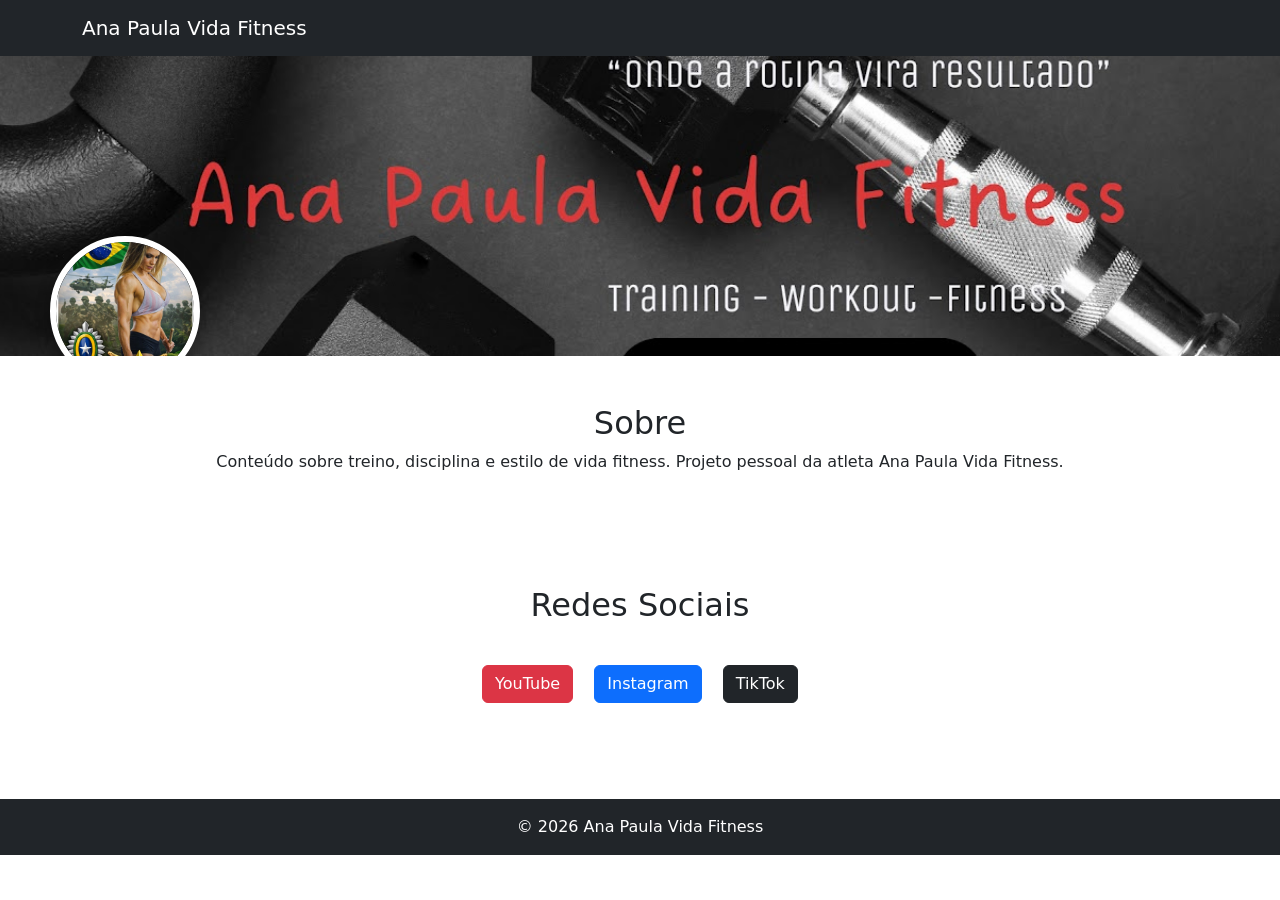
==== index.html @ 6a42a774 "adiciona site inicial. Este projeto é um portfólio web pessoal, desenvolvido com HTML, CSS, Bootstra" ====
<!DOCTYPE html>
<html lang="pt-br">

<head>

<meta charset="UTF-8">
<meta name="viewport" content="width=device-width, initial-scale=1.0">

<title>Ana Paula Vida Fitness</title>

<link rel="stylesheet" href="style.css">

<link href="https://cdn.jsdelivr.net/npm/bootstrap@5.3.2/dist/css/bootstrap.min.css" rel="stylesheet">

</head>

<body>

<!-- MENU SUPERIOR -->

<nav class="navbar navbar-dark bg-dark">
<div class="container">
<a class="navbar-brand" href="#">Ana Paula Vida Fitness</a>
</div>
</nav>


<!-- BANNER + FOTO PERFIL -->

<header class="banner">

<img src="channels4_banner.jpg" class="banner-img">

<img src="fotoperfil.jpeg" class="foto-perfil">

</header>


<!-- SOBRE -->

<section class="container text-center p-5">

<h2>Sobre</h2>

<p>
Conteúdo sobre treino, disciplina e estilo de vida fitness.
Projeto pessoal da atleta Ana Paula Vida Fitness.
</p>

</section>


<!-- REDES SOCIAIS -->

<section class="container text-center p-5">

<h2>Redes Sociais</h2>

<br>

<a class="btn btn-danger m-2" target="_blank"
href="https://www.youtube.com/@anapaulavidafitness">
YouTube
</a>

<a class="btn btn-primary m-2" target="_blank"
href="https://www.instagram.com/anapaulavidafitness/">
Instagram
</a>

<a class="btn btn-dark m-2" target="_blank"
href="https://www.tiktok.com/@anapaulavidafitness">
TikTok
</a>

</section>


<!-- RODAPÉ -->

<footer class="bg-dark text-white text-center p-3">

© 2026 Ana Paula Vida Fitness

</footer>

</body>

</html>
---- style.css ----
body{
    margin:0;
    font-family: Arial, Helvetica, sans-serif;
    background:#ffffff;
}

/* BANNER */

header{
    position:relative;
    width:100%;
    height:300px;
    overflow:hidden;
}

header img{
    width:100%;
    height:300px;
    object-fit:cover;
}

/* FOTO PERFIL SOBRE O BANNER */

.foto-perfil{
position:absolute;
bottom:-30px;
left:50px;
width:150px;
height:150px;
border-radius:50%;
border:6px solid white;
object-fit:cover;
box-shadow:0 4px 15px rgba(0,0,0,0.3);
}

/* SEÇÕES */

section{
    padding-top:80px;
}

/* BOTÕES */

.btn{
    font-weight:bold;
    border-radius:30px;
    padding:10px 20px;
}

/* RODAPÉ */

footer{
    margin-top:40px;
}
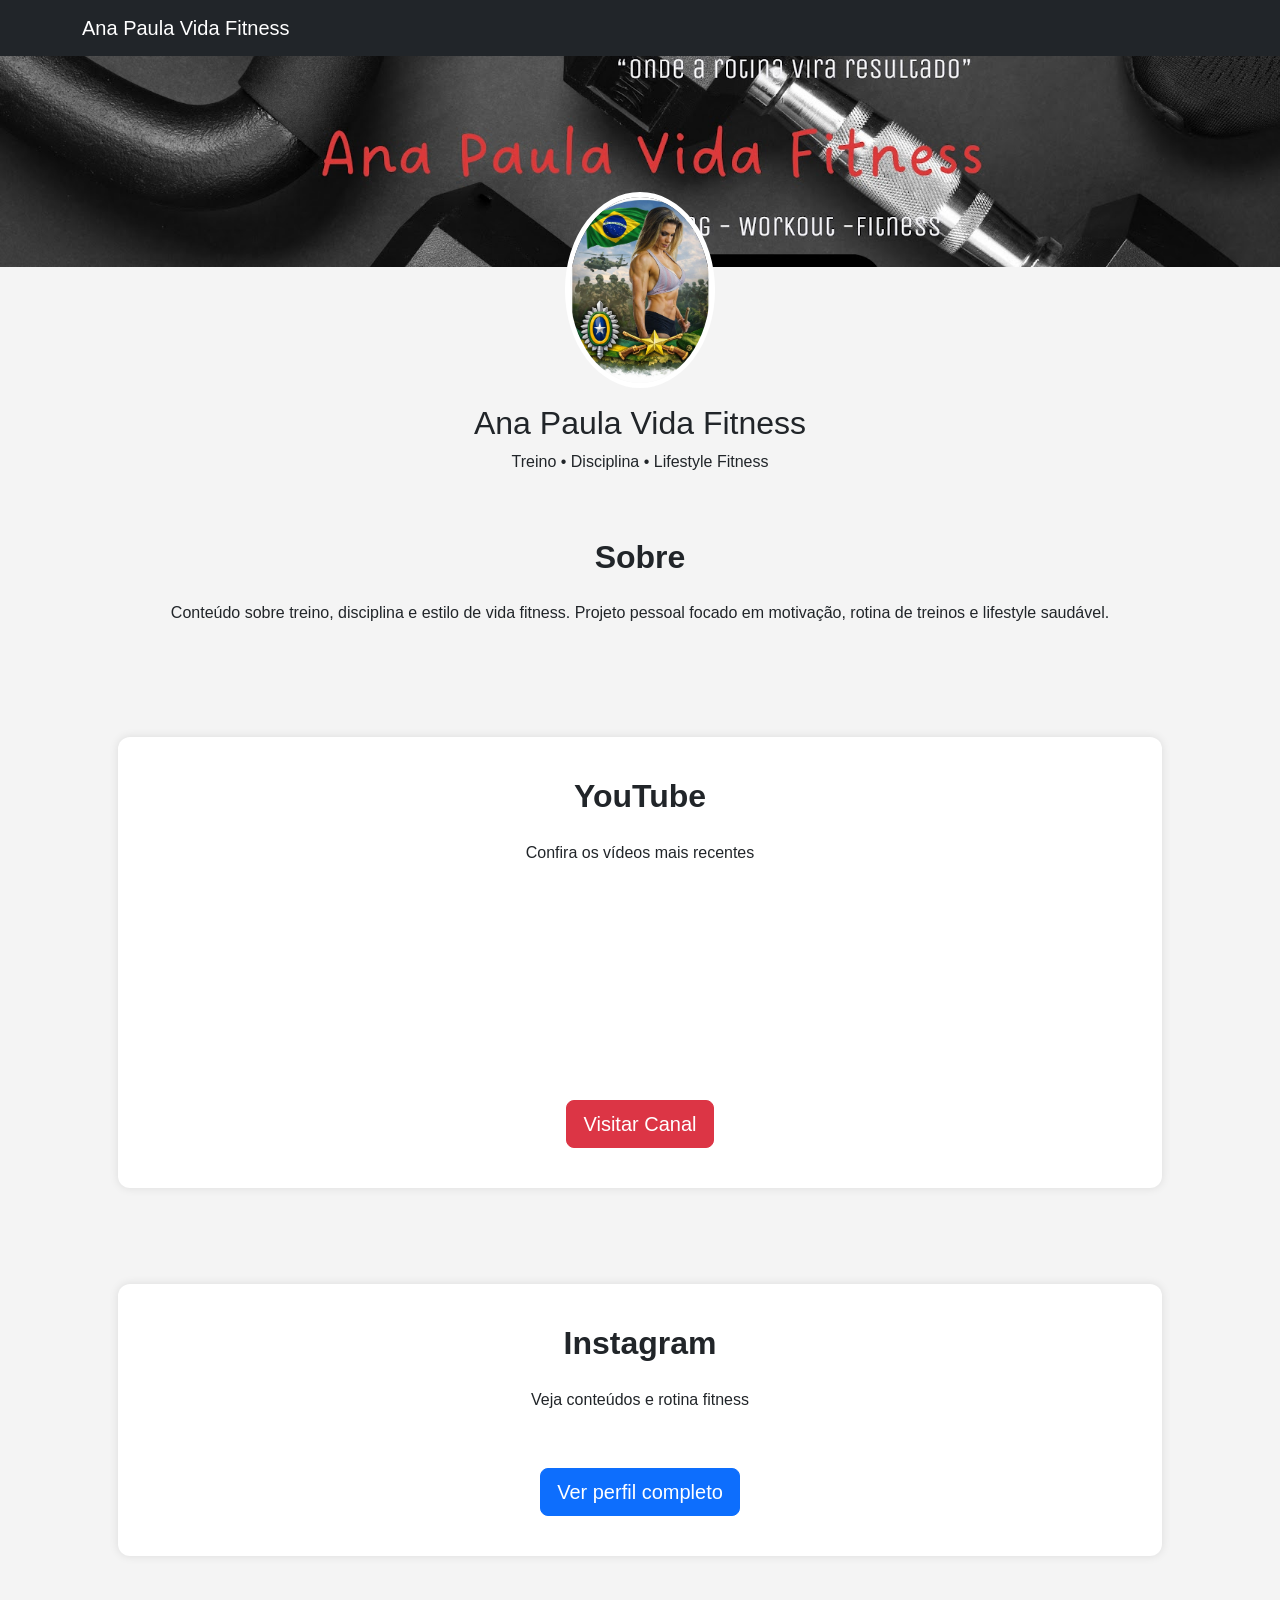
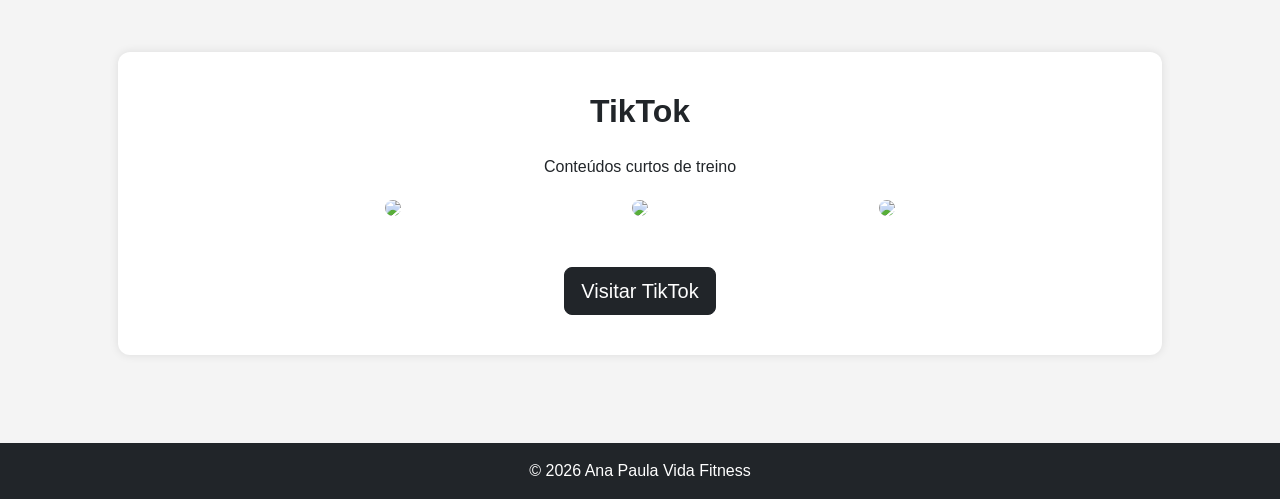
==== commit 93612a67: "Update index.html" ====
--- a/index.html
+++ b/index.html
@@ -8,15 +8,56 @@
 
 <title>Ana Paula Vida Fitness</title>
 
-<link rel="stylesheet" href="style.css">
+<meta name="description" content="Site oficial da atleta fitness Ana Paula Vida Fitness. Conteúdo sobre treino, disciplina e lifestyle fitness.">
 
 <link href="https://cdn.jsdelivr.net/npm/bootstrap@5.3.2/dist/css/bootstrap.min.css" rel="stylesheet">
 
+<style>
+
+body{
+background:#f4f4f4;
+font-family:Arial, Helvetica, sans-serif;
+}
+
+.banner-img{
+width:100%;
+max-height:350px;
+object-fit:cover;
+}
+
+.foto-perfil{
+margin-top:-75px;
+border:5px solid white;
+}
+
+.section-title{
+font-weight:bold;
+margin-bottom:25px;
+}
+
+.social-box{
+background:white;
+padding:40px;
+border-radius:12px;
+box-shadow:0 0 10px rgba(0,0,0,0.1);
+}
+
+.tiktok-img{
+width:100%;
+border-radius:10px;
+}
+
+footer{
+margin-top:40px;
+}
+
+</style>
+
 </head>
 
 <body>
 
-<!-- MENU SUPERIOR -->
+<!-- MENU -->
 
 <nav class="navbar navbar-dark bg-dark">
 <div class="container">
@@ -25,13 +66,19 @@
 </nav>
 
 
-<!-- BANNER + FOTO PERFIL -->
-
-<header class="banner">
+<!-- BANNER -->
+
+<header class="text-center">
 
 <img src="channels4_banner.jpg" class="banner-img">
 
-<img src="fotoperfil.jpeg" class="foto-perfil">
+<br>
+
+<img src="fotoperfil.jpeg" class="rounded-circle foto-perfil" width="150">
+
+<h2 class="mt-3">Ana Paula Vida Fitness</h2>
+
+<p>Treino • Disciplina • Lifestyle Fitness</p>
 
 </header>
 
@@ -40,38 +87,142 @@
 
 <section class="container text-center p-5">
 
-<h2>Sobre</h2>
+<h2 class="section-title">Sobre</h2>
 
 <p>
 Conteúdo sobre treino, disciplina e estilo de vida fitness.
-Projeto pessoal da atleta Ana Paula Vida Fitness.
+Projeto pessoal focado em motivação, rotina de treinos e lifestyle saudável.
 </p>
 
 </section>
 
 
-<!-- REDES SOCIAIS -->
-
-<section class="container text-center p-5">
-
-<h2>Redes Sociais</h2>
-
-<br>
-
-<a class="btn btn-danger m-2" target="_blank"
-href="https://www.youtube.com/@anapaulavidafitness">
-YouTube
-</a>
-
-<a class="btn btn-primary m-2" target="_blank"
-href="https://www.instagram.com/anapaulavidafitness/">
-Instagram
-</a>
-
-<a class="btn btn-dark m-2" target="_blank"
-href="https://www.tiktok.com/@anapaulavidafitness">
-TikTok
-</a>
+<!-- YOUTUBE -->
+
+<section class="container p-5">
+
+<div class="social-box text-center">
+
+<h2 class="section-title">YouTube</h2>
+
+<p>Confira os vídeos mais recentes</p>
+
+<div class="row justify-content-center">
+
+<div class="col-md-4 mb-4">
+<div class="ratio ratio-16x9">
+<iframe src="https://www.youtube.com/embed/DgDXRHen3Mg" allowfullscreen></iframe>
+</div>
+</div>
+
+<div class="col-md-4 mb-4">
+<div class="ratio ratio-16x9">
+<iframe src="https://www.youtube.com/embed/JvtIF5Rs4ok" allowfullscreen></iframe>
+</div>
+</div>
+
+<div class="col-md-4 mb-4">
+<div class="ratio ratio-16x9">
+<iframe src="https://www.youtube.com/embed/hwV5B0cuWHI" allowfullscreen></iframe>
+</div>
+</div>
+
+</div>
+
+<br>
+
+<a class="btn btn-danger btn-lg"
+href="https://www.youtube.com/@anapaulavidafitness"
+target="_blank">
+
+Visitar Canal
+
+</a>
+
+</div>
+
+</section>
+
+
+<!-- INSTAGRAM -->
+
+<section class="container p-5">
+
+<div class="social-box text-center">
+
+<h2 class="section-title">Instagram</h2>
+
+<p>Veja conteúdos e rotina fitness</p>
+
+<div style="display:flex; justify-content:center;">
+
+<blockquote
+class="instagram-media"
+data-instgrm-permalink="https://www.instagram.com/anapaulavidafitness/"
+data-instgrm-version="14"
+style="max-width:540px;">
+</blockquote>
+
+</div>
+
+<br>
+
+<a class="btn btn-primary btn-lg"
+href="https://www.instagram.com/anapaulavidafitness/"
+target="_blank">
+
+Ver perfil completo
+
+</a>
+
+</div>
+
+</section>
+
+
+<!-- TIKTOK -->
+
+<section class="container p-5">
+
+<div class="social-box text-center">
+
+<h2 class="section-title">TikTok</h2>
+
+<p>Conteúdos curtos de treino</p>
+
+<div class="row justify-content-center">
+
+<div class="col-md-3 mb-4">
+<a href="https://www.tiktok.com/@anapaulavidafitness" target="_blank">
+<img src="https://static.vecteezy.com/system/resources/previews/023/986/939/non_2x/tiktok-logo-tiktok-logo-transparent-tiktok-icon-transparent-free-free-png.png" class="tiktok-img">
+</a>
+</div>
+
+<div class="col-md-3 mb-4">
+<a href="https://www.tiktok.com/@anapaulavidafitness" target="_blank">
+<img src="https://static.vecteezy.com/system/resources/previews/023/986/939/non_2x/tiktok-logo-tiktok-logo-transparent-tiktok-icon-transparent-free-free-png.png" class="tiktok-img">
+</a>
+</div>
+
+<div class="col-md-3 mb-4">
+<a href="https://www.tiktok.com/@anapaulavidafitness" target="_blank">
+<img src="https://static.vecteezy.com/system/resources/previews/023/986/939/non_2x/tiktok-logo-tiktok-logo-transparent-tiktok-icon-transparent-free-free-png.png" class="tiktok-img">
+</a>
+</div>
+
+</div>
+
+<br>
+
+<a class="btn btn-dark btn-lg"
+href="https://www.tiktok.com/@anapaulavidafitness"
+target="_blank">
+
+Visitar TikTok
+
+</a>
+
+</div>
 
 </section>
 
@@ -84,6 +235,8 @@
 
 </footer>
 
+
+<script async src="https://www.instagram.com/embed.js"></script>
+
 </body>
-
-</html>+</html>
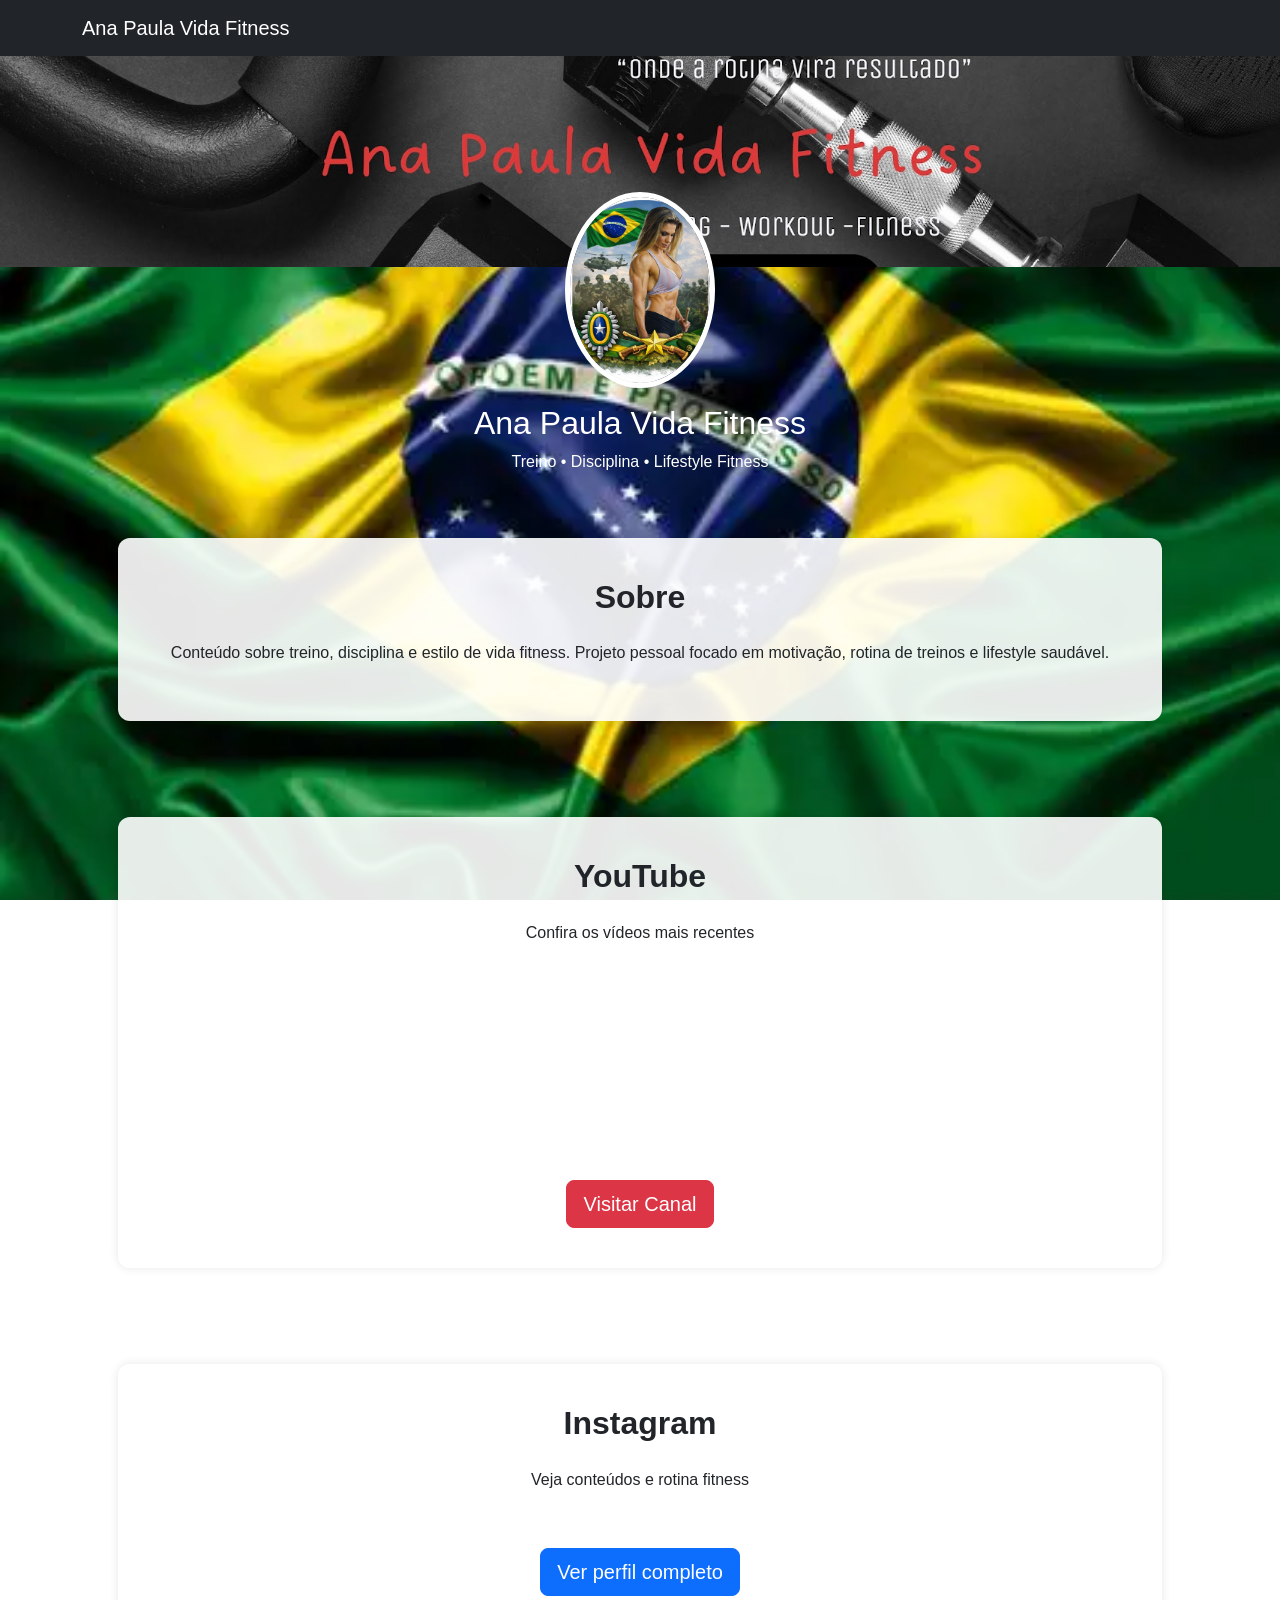
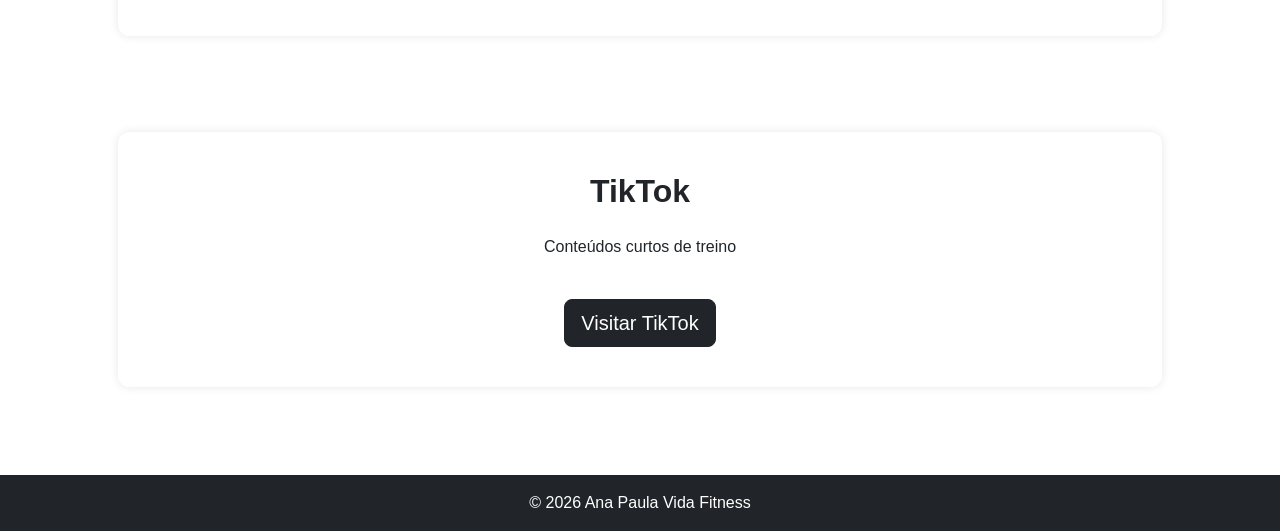
==== commit c1028e1f: "Update index.html" ====
--- a/index.html
+++ b/index.html
@@ -15,8 +15,13 @@
 <style>
 
 body{
-background:#f4f4f4;
+
+background-image:url("bandeira.webp");
+background-size:cover;
+background-attachment:fixed;
+
 font-family:Arial, Helvetica, sans-serif;
+
 }
 
 .banner-img{
@@ -35,11 +40,18 @@
 margin-bottom:25px;
 }
 
+/* caixas com fundo transparente para ver a bandeira */
+
 .social-box{
-background:white;
+
+background:rgba(255,255,255,0.9);
+
 padding:40px;
+
 border-radius:12px;
+
 box-shadow:0 0 10px rgba(0,0,0,0.1);
+
 }
 
 .tiktok-img{
@@ -76,16 +88,18 @@
 
 <img src="fotoperfil.jpeg" class="rounded-circle foto-perfil" width="150">
 
-<h2 class="mt-3">Ana Paula Vida Fitness</h2>
-
-<p>Treino • Disciplina • Lifestyle Fitness</p>
+<h2 class="mt-3 text-white">Ana Paula Vida Fitness</h2>
+
+<p class="text-white">Treino • Disciplina • Lifestyle Fitness</p>
 
 </header>
 
 
 <!-- SOBRE -->
 
-<section class="container text-center p-5">
+<section class="container p-5">
+
+<div class="social-box text-center">
 
 <h2 class="section-title">Sobre</h2>
 
@@ -93,6 +107,8 @@
 Conteúdo sobre treino, disciplina e estilo de vida fitness.
 Projeto pessoal focado em motivação, rotina de treinos e lifestyle saudável.
 </p>
+
+</div>
 
 </section>
 
@@ -190,28 +206,6 @@
 
 <p>Conteúdos curtos de treino</p>
 
-<div class="row justify-content-center">
-
-<div class="col-md-3 mb-4">
-<a href="https://www.tiktok.com/@anapaulavidafitness" target="_blank">
-<img src="https://static.vecteezy.com/system/resources/previews/023/986/939/non_2x/tiktok-logo-tiktok-logo-transparent-tiktok-icon-transparent-free-free-png.png" class="tiktok-img">
-</a>
-</div>
-
-<div class="col-md-3 mb-4">
-<a href="https://www.tiktok.com/@anapaulavidafitness" target="_blank">
-<img src="https://static.vecteezy.com/system/resources/previews/023/986/939/non_2x/tiktok-logo-tiktok-logo-transparent-tiktok-icon-transparent-free-free-png.png" class="tiktok-img">
-</a>
-</div>
-
-<div class="col-md-3 mb-4">
-<a href="https://www.tiktok.com/@anapaulavidafitness" target="_blank">
-<img src="https://static.vecteezy.com/system/resources/previews/023/986/939/non_2x/tiktok-logo-tiktok-logo-transparent-tiktok-icon-transparent-free-free-png.png" class="tiktok-img">
-</a>
-</div>
-
-</div>
-
 <br>
 
 <a class="btn btn-dark btn-lg"
@@ -239,4 +233,5 @@
 <script async src="https://www.instagram.com/embed.js"></script>
 
 </body>
+
 </html>
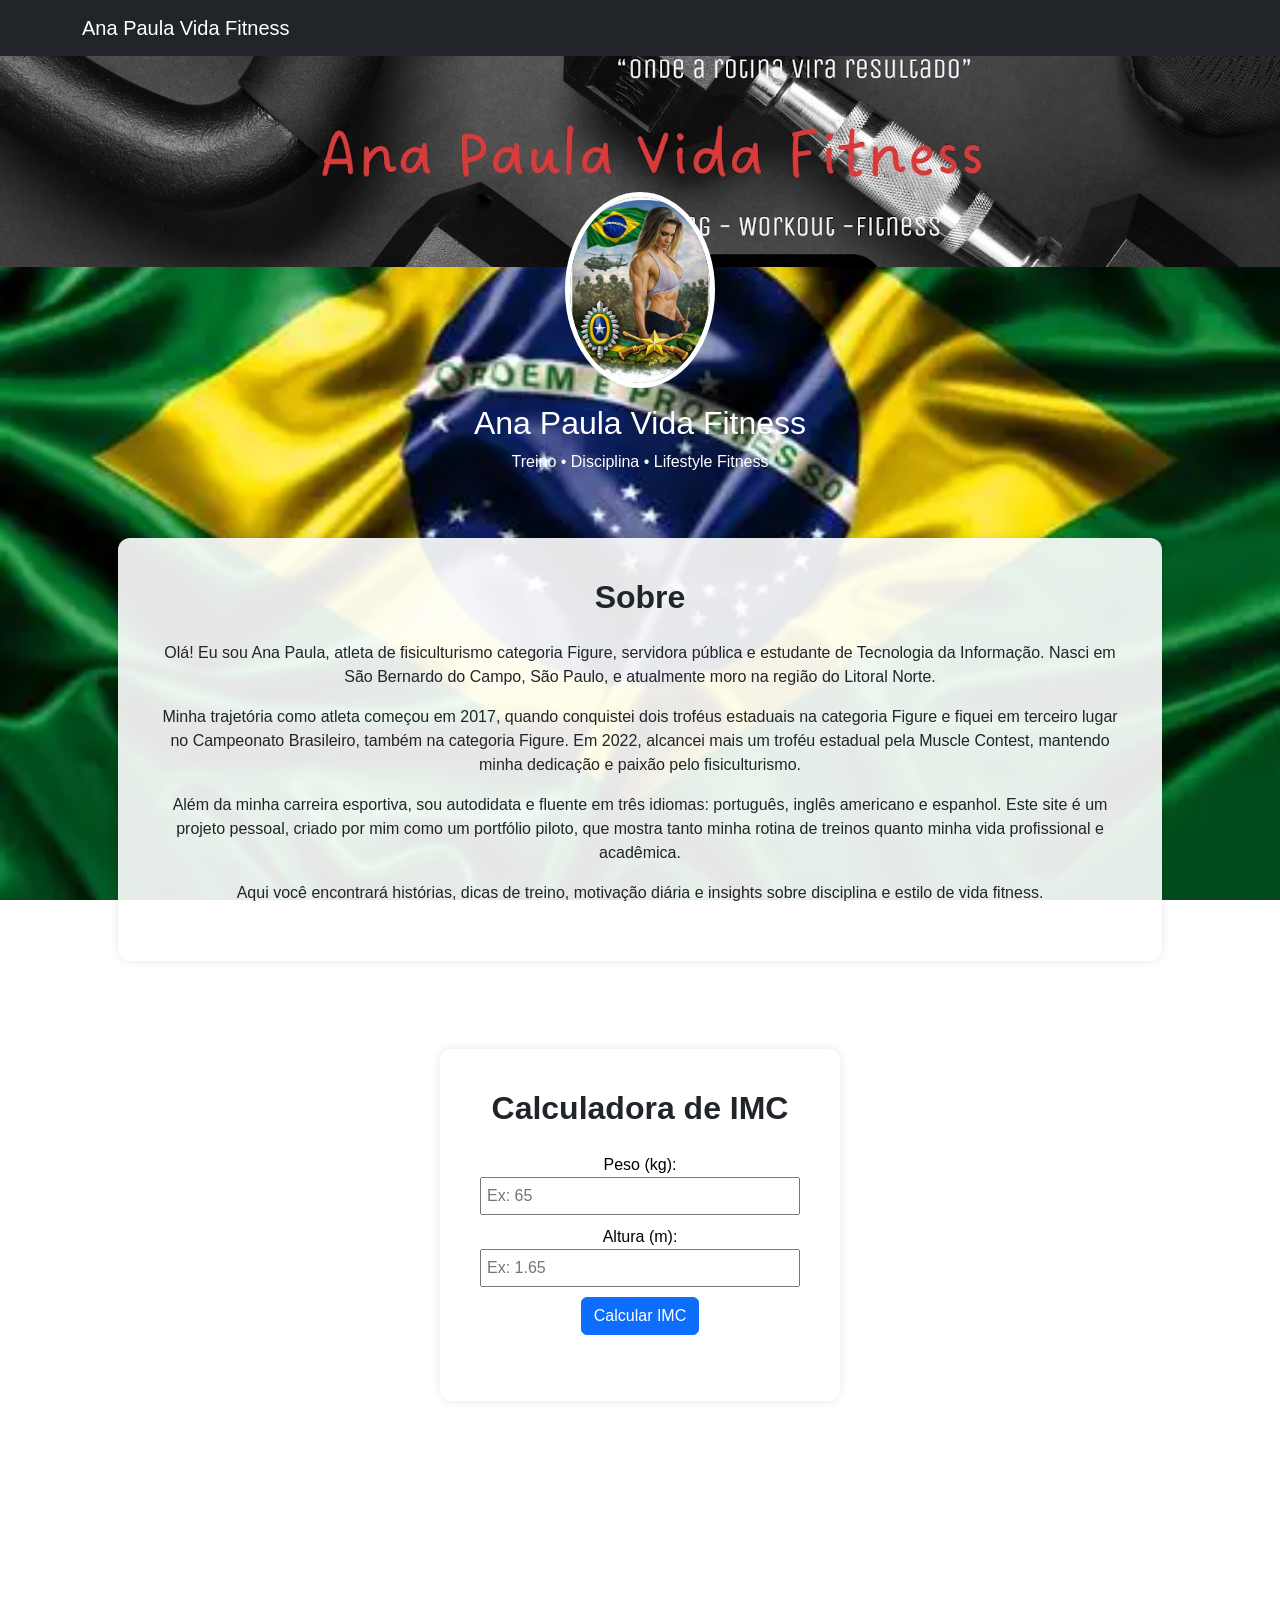
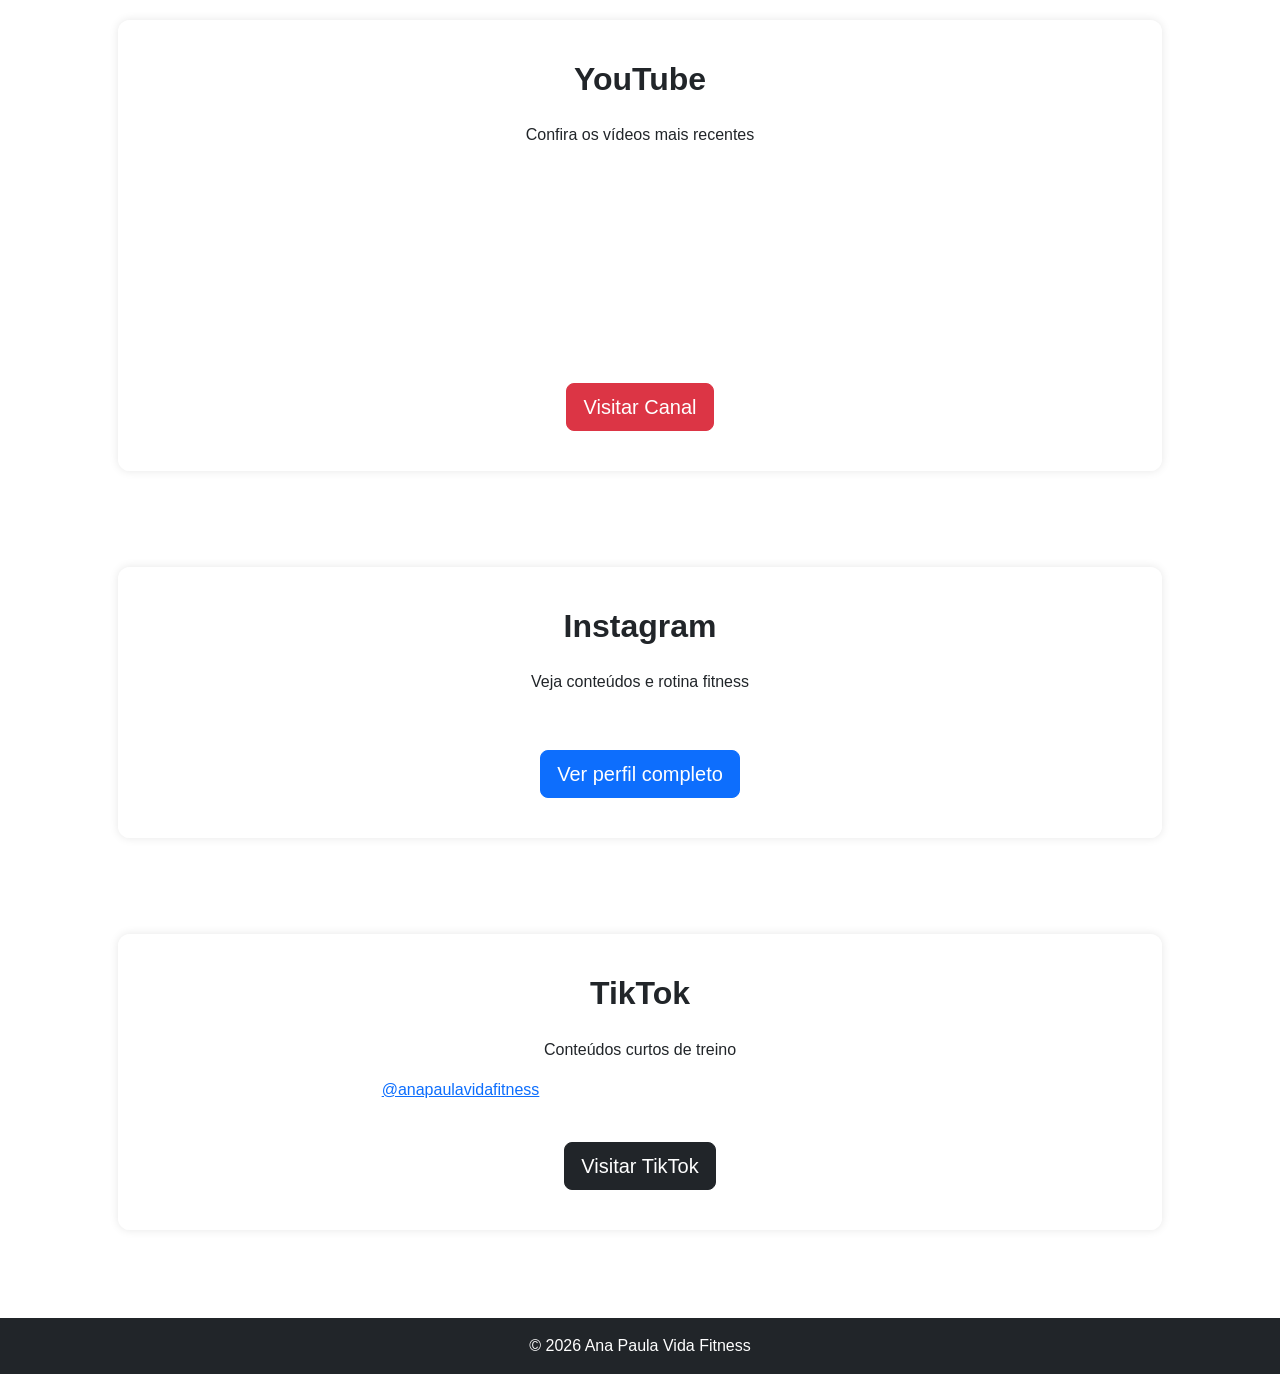
==== commit f2105694: "Update index.html" ====
--- a/index.html
+++ b/index.html
@@ -104,8 +104,19 @@
 <h2 class="section-title">Sobre</h2>
 
 <p>
-Conteúdo sobre treino, disciplina e estilo de vida fitness.
-Projeto pessoal focado em motivação, rotina de treinos e lifestyle saudável.
+Olá! Eu sou Ana Paula, atleta de fisiculturismo categoria Figure, servidora pública e estudante de Tecnologia da Informação. Nasci em São Bernardo do Campo, São Paulo, e atualmente moro na região do Litoral Norte.
+</p>
+
+<p>
+Minha trajetória como atleta começou em 2017, quando conquistei dois troféus estaduais na categoria Figure e fiquei em terceiro lugar no Campeonato Brasileiro, também na categoria Figure. Em 2022, alcancei mais um troféu estadual pela Muscle Contest, mantendo minha dedicação e paixão pelo fisiculturismo.
+</p>
+
+<p>
+Além da minha carreira esportiva, sou autodidata e fluente em três idiomas: português, inglês americano e espanhol. Este site é um projeto pessoal, criado por mim como um portfólio piloto, que mostra tanto minha rotina de treinos quanto minha vida profissional e acadêmica.
+</p>
+
+<p>
+Aqui você encontrará histórias, dicas de treino, motivação diária e insights sobre disciplina e estilo de vida fitness.
 </p>
 
 </div>
@@ -206,6 +217,14 @@
 
 <p>Conteúdos curtos de treino</p>
 
+<!-- Vídeo do TikTok incorporado -->
+<blockquote class="tiktok-embed" cite="https://www.tiktok.com/@anapaulavidafitness/video/7522519592128761093" data-video-id="7522519592128761093" style="max-width: 605px;min-width: 325px;" >
+  <section> 
+    <a target="_blank" title="@anapaulavidafitness" href="https://www.tiktok.com/@anapaulavidafitness?refer=embed">@anapaulavidafitness</a>
+  </section> 
+</blockquote> 
+<script async src="https://www.tiktok.com/embed.js"></script>
+
 <br>
 
 <a class="btn btn-dark btn-lg"
@@ -232,6 +251,8 @@
 
 <script async src="https://www.instagram.com/embed.js"></script>
 
+<script src="script.js"></script>
+
 </body>
 
 </html>
